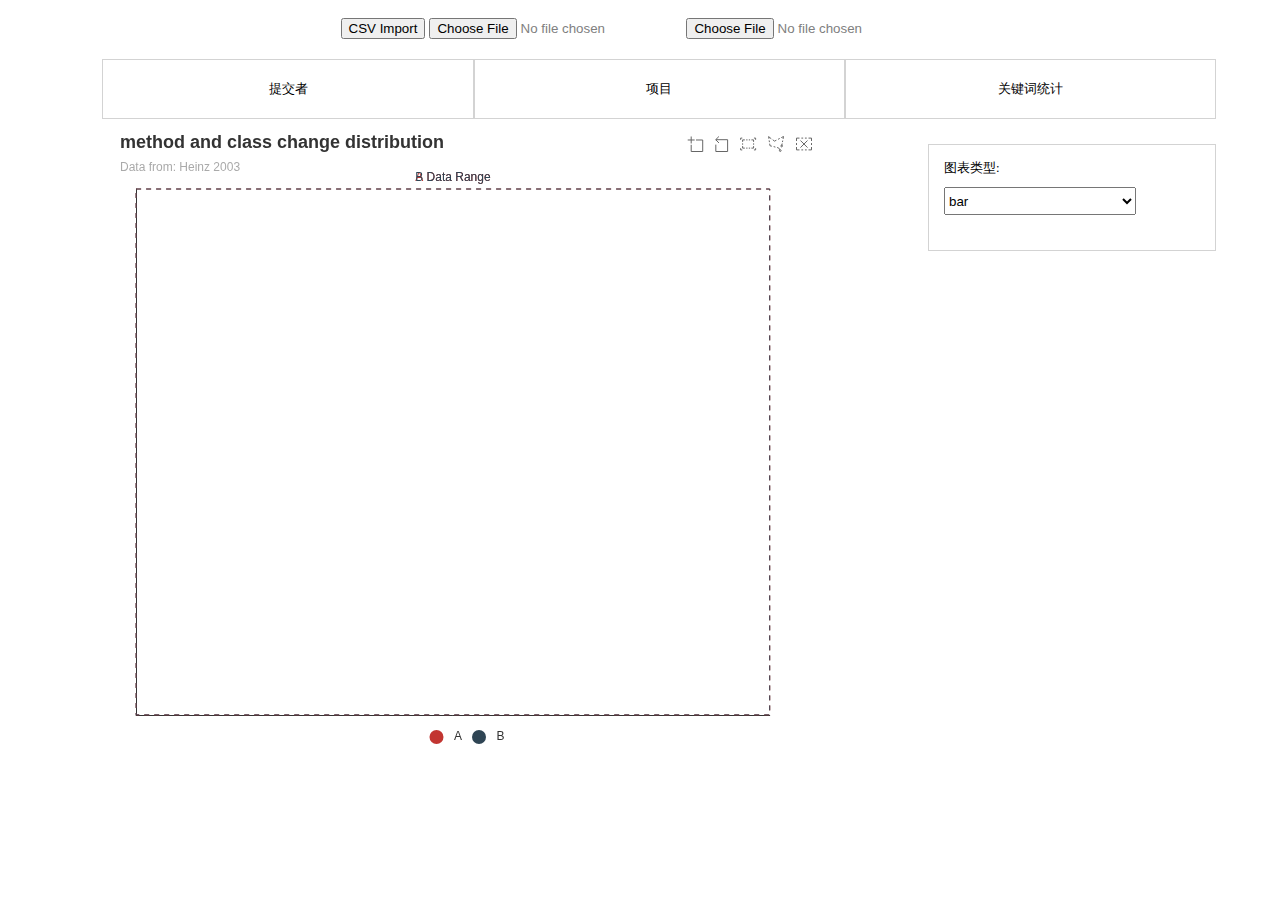
==== index.html @ f89159ae "init" ====
<!DOCTYPE html>
<html lang="en">
<head>
    <meta charset="UTF-8">
    <title>commitInfoChart</title>
    <link type="text/css" rel="stylesheet" href="styles/index.css">
    <script src="scripts/echarts.min.js" type="text/javascript"></script>
    <script src="scripts/echarts.js" type="text/javascript"></script>
    <script src="scripts/jquery-3.3.1.js" type="text/javascript"></script>
    <script src="scripts/jquery.min.js" type="text/javascript"></script>
    <script src="scripts/data.js" type="text/javascript"></script>
</head>
<body>
<div id="menu">
    <div id="hint"><button type="button" name="seach" onclick="FuncCSVInport()">CSV Import</button>
        <input type="file" id="csvFileInput" onchange="readCSVFile1(this)" />
        <input type="file" id="csvFileInput2" onchange="readCSVFile2(this)" /></div>
    <div class="tab-head">
        <button class="not-selected">关键词统计</button>
        <button class="not-selected">项目</button>
        <button class="selected">提交者</button>
    </div>
</div>
<div class="tab-content">
    <div class="charts">
        <div class="show" id="chart1"></div>
    </div>
    <div id="float-right">
        <div class="float-right-title">图表类型: </div>
        <select class="controlPara" id="control_chart_type">
            <option>bar</option>
            <option>line</option>
            <option>scatter</option>
        </select>
<!--        <div class="float-right-title">项目: </div>-->
<!--        <select class="controlPara" id="control_repo"></select>-->
<!--        <div class="show" id="control3">-->
<!--            <div class="float-right-title">提交者: </div>-->
<!--            <select class="controlPara" id="pid"></select>-->
<!--            <div class="float-right-title">时间粒度: </div>-->
<!--            <select class="controlPara" id="control_time">-->
<!--                <option>day</option>-->
<!--                <option>week</option>-->
<!--            </select>-->
<!--            <div class="float-right-title">数据类型: </div>-->
<!--            <select class="controlPara" id="control_type"></select>-->
<!--        </div>-->
<!--        <div class="hide-chart" id="control2">-->
<!--            <div class="float-right-title">数据类型: </div>-->
<!--            <select class="controlPara" id="control_repo_type">-->
<!--                <option>lines</option>-->
<!--                <option>files</option>-->
<!--            </select>-->
        </div>
        <div class="hide-chart" id="control1">

        </div>
    </div>
</div>
</body>
<script src="scripts/index.js" type="text/javascript"></script>
<script src="scripts/chart.js" type="text/javascript"></script>
</html>
---- styles/index.css ----
body{
    margin-left: 5vw;
    margin-right: 5vw;
}

.show{
    display: inline-block;
}

.hide-chart{
    display: none;
}

#hint{
    float: left;
    width: 100%;
    text-align: center;
    color: gray;
    margin-top: 10px;
    margin-bottom: 20px;
}

.tab-head button{
    display: inline;
    float: right;
    width: 29vw;
    height: 60px;
    background-color: white;
    border: 1px lightgray solid;
}

.tab-head button:hover{
    color: darkturquoise;
    border: 1px darkturquoise solid;
}

.tab-content{
    float: left;
    width: 100%;
    margin-top: 10px;
}

.charts{
    float: left;
    display: inline;
    /*width: 60%;*/
}

.charts>div{
    margin-left: 4vw;
    width: 55vw;
    height: 70vh;
}

#float-right{
    float: right;
    width: 20vw;
    border: 1px lightgray solid;
    margin: 15px 0 15px 15px;
    padding: 15px;
    /*height: calc(70vh - 30px);*/
}

.controlPara{
    display: block;
    margin-bottom: 20px;
    height: 28px;
    width: 15vw;
}

.float-right-title{
    font-size: 1vw;
    margin-bottom: 10px;
}
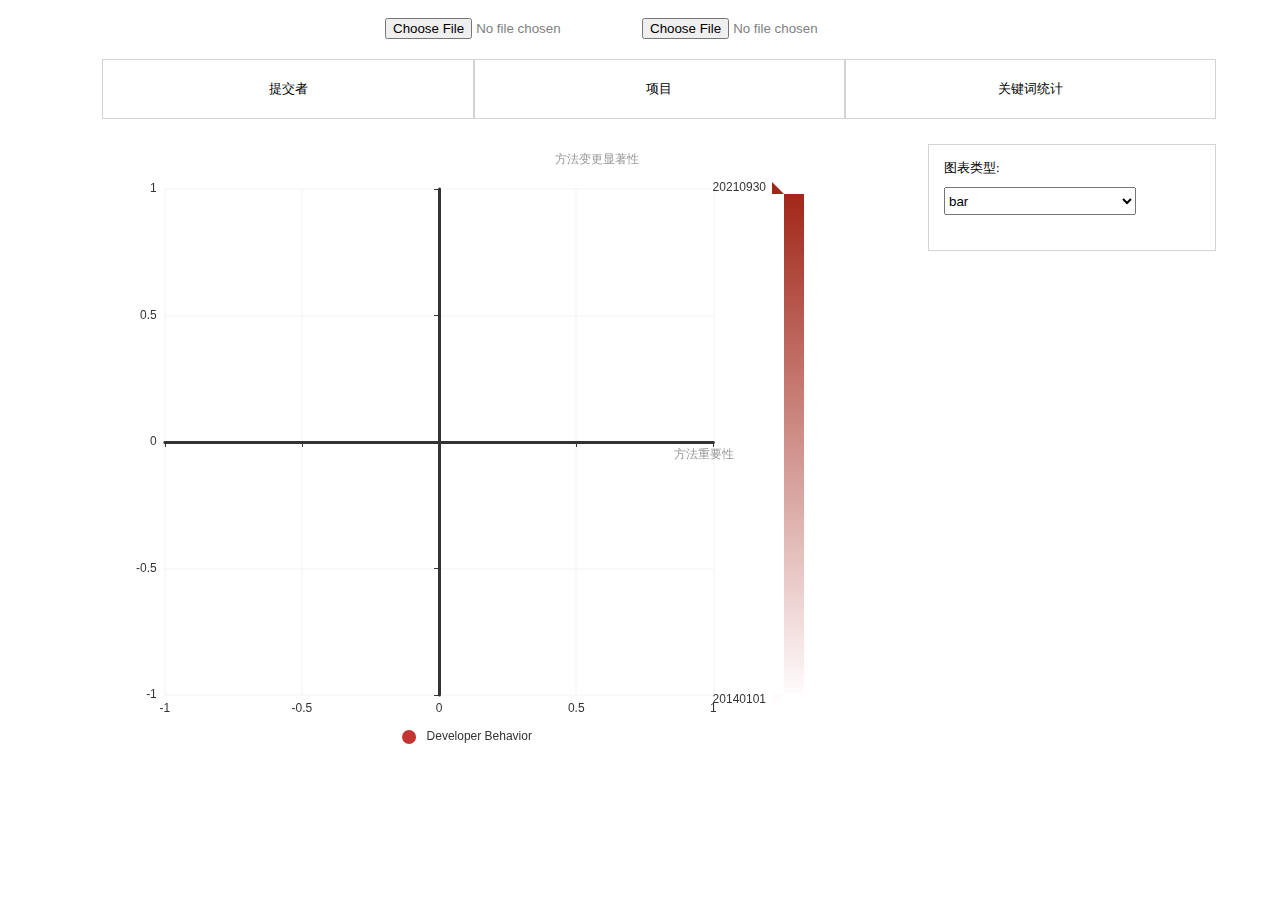
==== commit 384863db: "调整散点图" ====
--- a/index.html
+++ b/index.html
@@ -12,7 +12,7 @@
 </head>
 <body>
 <div id="menu">
-    <div id="hint"><button type="button" name="seach" onclick="FuncCSVInport()">CSV Import</button>
+    <div id="hint">
         <input type="file" id="csvFileInput" onchange="readCSVFile1(this)" />
         <input type="file" id="csvFileInput2" onchange="readCSVFile2(this)" /></div>
     <div class="tab-head">
